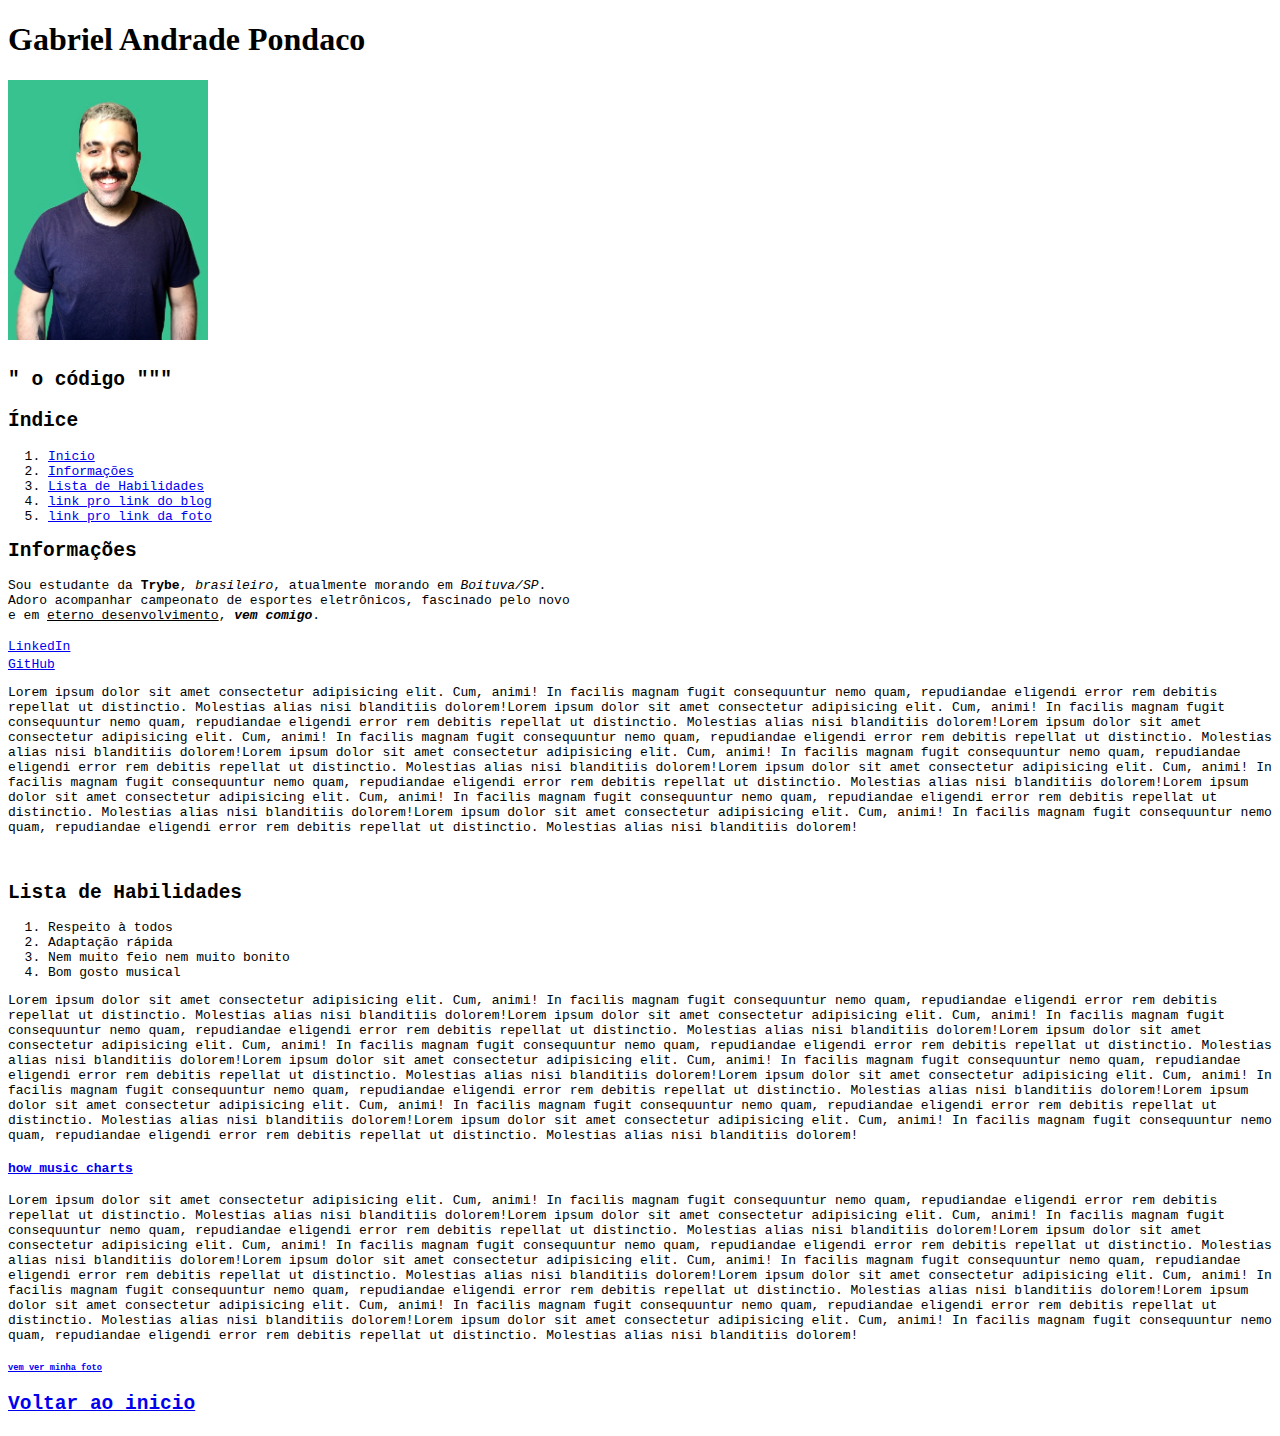
==== PortfolioWeb/index.html @ fa260ee7 "Pasta portfolio Web, primeiro dia de portfolio" ====
<!DOCTYPE html>
<html lang="pt-br">
<head>
    <meta charset="UTF-8">
    <meta http-equiv="X-UA-Compatible" content="IE=edge">
    <meta name="viewport" content="width=device-width, initial-scale=1.0">
    <title>Portfólio - Gabriel Pondaco</title>
</head>
<body>
    <h1 id="inicio">Gabriel Andrade Pondaco</h1> 
    <img id="foto" src="eu.jpg" width="200px" alt="Uma foto minha bem lindo, com fundo verde similar ao da Trybe.">

    <h2> <code>" o código <code> "<code>""</code> </h2>

    <h2>Índice</h2>
    <ol>
        <li><a href="#inicio">Inicio</a></li>
        <li><a href="#informacoes">Informações</a></li>
        <li><a href="#habilidades">Lista de Habilidades</a></li>
        <li><a href="#linkDoBlog">link pro link do blog</a></li>
        <li><a href="#linkDaFoto">link pro link da foto</a></li>





    </ol>
    
    <h2 id="informacoes">Informações</h2>
    <p>Sou estudante da <strong>Trybe</strong>, <i>brasileiro</i>, atualmente morando em <i>Boituva/SP</i>.
        <br> Adoro acompanhar campeonato de esportes eletrônicos, fascinado pelo novo
        <br> e em  <u>eterno desenvolvimento</u>, <b><i>vem comigo</i></b>.
    </p> 
    <a href="https://www.linkedin.com/in/gabrielpondaco/" target="_blank">LinkedIn</a>
    <br>
    <a href="https://github.com/gabrielpondaco" target="_blank">GitHub</a>

    <p>Lorem ipsum dolor sit amet consectetur adipisicing elit. Cum, animi! In facilis magnam fugit consequuntur nemo quam, repudiandae eligendi error rem debitis repellat ut distinctio. Molestias alias nisi blanditiis dolorem!Lorem ipsum dolor sit amet consectetur adipisicing elit. Cum, animi! In facilis magnam fugit consequuntur nemo quam, repudiandae eligendi error rem debitis repellat ut distinctio. Molestias alias nisi blanditiis dolorem!Lorem ipsum dolor sit amet consectetur adipisicing elit. Cum, animi! In facilis magnam fugit consequuntur nemo quam, repudiandae eligendi error rem debitis repellat ut distinctio. Molestias alias nisi blanditiis dolorem!Lorem ipsum dolor sit amet consectetur adipisicing elit. Cum, animi! In facilis magnam fugit consequuntur nemo quam, repudiandae eligendi error rem debitis repellat ut distinctio. Molestias alias nisi blanditiis dolorem!Lorem ipsum dolor sit amet consectetur adipisicing elit. Cum, animi! In facilis magnam fugit consequuntur nemo quam, repudiandae eligendi error rem debitis repellat ut distinctio. Molestias alias nisi blanditiis dolorem!Lorem ipsum dolor sit amet consectetur adipisicing elit. Cum, animi! In facilis magnam fugit consequuntur nemo quam, repudiandae eligendi error rem debitis repellat ut distinctio. Molestias alias nisi blanditiis dolorem!Lorem ipsum dolor sit amet consectetur adipisicing elit. Cum, animi! In facilis magnam fugit consequuntur nemo quam, repudiandae eligendi error rem debitis repellat ut distinctio. Molestias alias nisi blanditiis dolorem!</p>

    <br>
    <h2 id="habilidades">Lista de Habilidades</h2>
    <ol>
        <li>Respeito à todos</li>
        <li>Adaptação rápida</li>
        <li>Nem muito feio nem muito bonito</li>
        <li>Bom gosto musical</li>
    </ol>
    <p>Lorem ipsum dolor sit amet consectetur adipisicing elit. Cum, animi! In facilis magnam fugit consequuntur nemo quam, repudiandae eligendi error rem debitis repellat ut distinctio. Molestias alias nisi blanditiis dolorem!Lorem ipsum dolor sit amet consectetur adipisicing elit. Cum, animi! In facilis magnam fugit consequuntur nemo quam, repudiandae eligendi error rem debitis repellat ut distinctio. Molestias alias nisi blanditiis dolorem!Lorem ipsum dolor sit amet consectetur adipisicing elit. Cum, animi! In facilis magnam fugit consequuntur nemo quam, repudiandae eligendi error rem debitis repellat ut distinctio. Molestias alias nisi blanditiis dolorem!Lorem ipsum dolor sit amet consectetur adipisicing elit. Cum, animi! In facilis magnam fugit consequuntur nemo quam, repudiandae eligendi error rem debitis repellat ut distinctio. Molestias alias nisi blanditiis dolorem!Lorem ipsum dolor sit amet consectetur adipisicing elit. Cum, animi! In facilis magnam fugit consequuntur nemo quam, repudiandae eligendi error rem debitis repellat ut distinctio. Molestias alias nisi blanditiis dolorem!Lorem ipsum dolor sit amet consectetur adipisicing elit. Cum, animi! In facilis magnam fugit consequuntur nemo quam, repudiandae eligendi error rem debitis repellat ut distinctio. Molestias alias nisi blanditiis dolorem!Lorem ipsum dolor sit amet consectetur adipisicing elit. Cum, animi! In facilis magnam fugit consequuntur nemo quam, repudiandae eligendi error rem debitis repellat ut distinctio. Molestias alias nisi blanditiis dolorem!</p>



    <h4 id="linkDoBlog"><a href="https://blog.chartmetric.com/?gclid=CjwKCAiAs92MBhAXEiwAXTi258EXkvZZ9ilWllLFV41176HsTe-KluVMPftwWc4FC9UoAUyIoUBCHBoCaPcQAvD_BwE" target="_blank">how music charts</a> </h4>
    <p>Lorem ipsum dolor sit amet consectetur adipisicing elit. Cum, animi! In facilis magnam fugit consequuntur nemo quam, repudiandae eligendi error rem debitis repellat ut distinctio. Molestias alias nisi blanditiis dolorem!Lorem ipsum dolor sit amet consectetur adipisicing elit. Cum, animi! In facilis magnam fugit consequuntur nemo quam, repudiandae eligendi error rem debitis repellat ut distinctio. Molestias alias nisi blanditiis dolorem!Lorem ipsum dolor sit amet consectetur adipisicing elit. Cum, animi! In facilis magnam fugit consequuntur nemo quam, repudiandae eligendi error rem debitis repellat ut distinctio. Molestias alias nisi blanditiis dolorem!Lorem ipsum dolor sit amet consectetur adipisicing elit. Cum, animi! In facilis magnam fugit consequuntur nemo quam, repudiandae eligendi error rem debitis repellat ut distinctio. Molestias alias nisi blanditiis dolorem!Lorem ipsum dolor sit amet consectetur adipisicing elit. Cum, animi! In facilis magnam fugit consequuntur nemo quam, repudiandae eligendi error rem debitis repellat ut distinctio. Molestias alias nisi blanditiis dolorem!Lorem ipsum dolor sit amet consectetur adipisicing elit. Cum, animi! In facilis magnam fugit consequuntur nemo quam, repudiandae eligendi error rem debitis repellat ut distinctio. Molestias alias nisi blanditiis dolorem!Lorem ipsum dolor sit amet consectetur adipisicing elit. Cum, animi! In facilis magnam fugit consequuntur nemo quam, repudiandae eligendi error rem debitis repellat ut distinctio. Molestias alias nisi blanditiis dolorem!</p>
    <h6 id="linkDaFoto"><a href="#foto">vem ver minha foto</a></h6>

    <h2><a href="#inicio">Voltar ao inicio</a></h2>





</body>
</html>
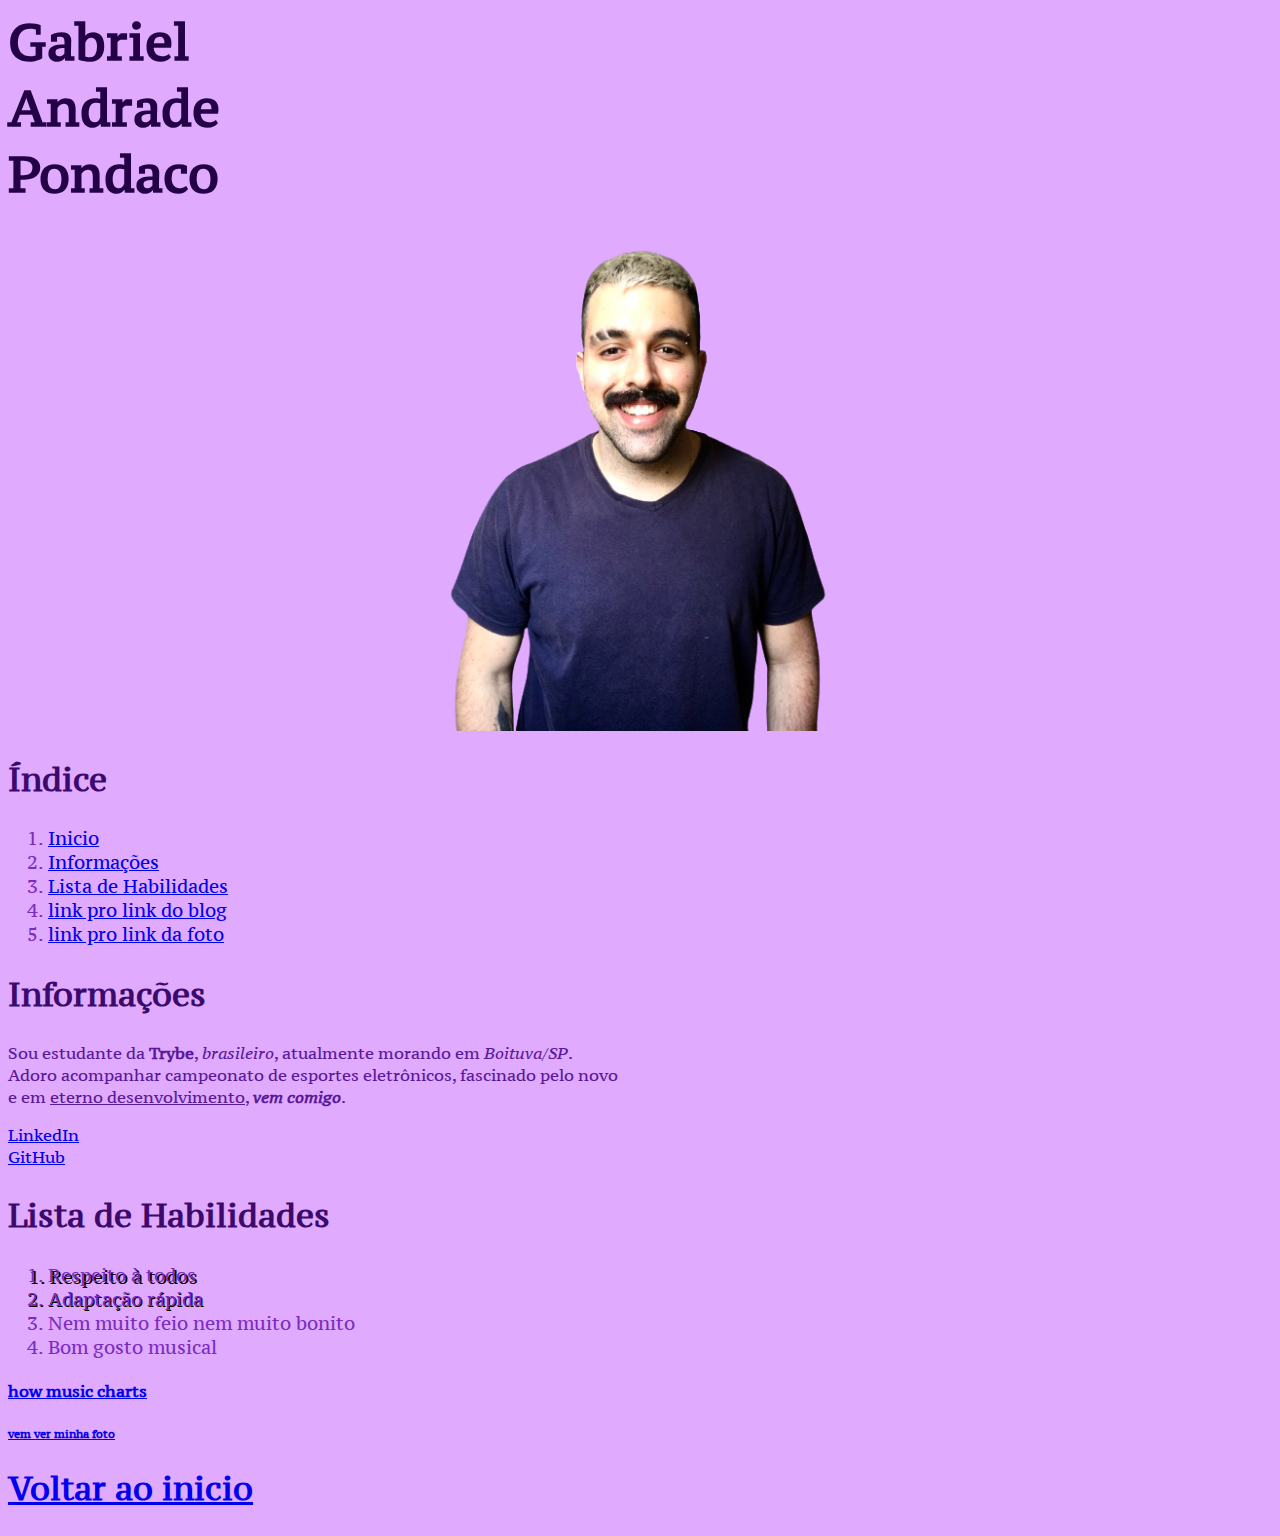
==== commit d4954f89: "criacao arquivo css, estilizacao da pagina" ====
--- a/PortfolioWeb/index.html
+++ b/PortfolioWeb/index.html
@@ -1,63 +1,72 @@
 <!DOCTYPE html>
 <html lang="pt-br">
-<head>
-    <meta charset="UTF-8">
-    <meta http-equiv="X-UA-Compatible" content="IE=edge">
-    <meta name="viewport" content="width=device-width, initial-scale=1.0">
+  <head>
+    <meta charset="UTF-8" />
+    <meta http-equiv="X-UA-Compatible" content="IE=edge" />
+    <meta name="viewport" content="width=device-width, initial-scale=1.0" />
     <title>Portfólio - Gabriel Pondaco</title>
-</head>
-<body>
-    <h1 id="inicio">Gabriel Andrade Pondaco</h1> 
-    <img id="foto" src="eu.jpg" width="200px" alt="Uma foto minha bem lindo, com fundo verde similar ao da Trybe.">
+    <link rel="stylesheet" type="text/css" href="style.css" />
 
-    <h2> <code>" o código <code> "<code>""</code> </h2>
+    <style>
+      @import url("https://fonts.googleapis.com/css2?family=PT+Serif+Caption&display=swap");
+    </style>
+  </head>
+  <body>
+    <h1 id="inicio">
+      Gabriel <br />
+      Andrade <br />
+      Pondaco
+    </h1>
+    <img
+      id="foto"
+      src="euSemfundo.png"
+      width="200px"
+      alt="Uma foto minha bem lindo"
+    />
 
-    <h2>Índice</h2>
-    <ol>
-        <li><a href="#inicio">Inicio</a></li>
-        <li><a href="#informacoes">Informações</a></li>
-        <li><a href="#habilidades">Lista de Habilidades</a></li>
-        <li><a href="#linkDoBlog">link pro link do blog</a></li>
-        <li><a href="#linkDaFoto">link pro link da foto</a></li>
+    <h2 id="indice">Índice</h2>
+    <ol class="listas" id="listaIndice">
+      <li><a href="#inicio">Inicio</a></li>
+      <li><a href="#informacoes">Informações</a></li>
+      <li><a href="#habilidades">Lista de Habilidades</a></li>
+      <li><a href="#linkDoBlog">link pro link do blog</a></li>
+      <li><a href="#linkDaFoto">link pro link da foto</a></li>
+    </ol>
 
-
-
-
-
-    </ol>
-    
     <h2 id="informacoes">Informações</h2>
-    <p>Sou estudante da <strong>Trybe</strong>, <i>brasileiro</i>, atualmente morando em <i>Boituva/SP</i>.
-        <br> Adoro acompanhar campeonato de esportes eletrônicos, fascinado pelo novo
-        <br> e em  <u>eterno desenvolvimento</u>, <b><i>vem comigo</i></b>.
-    </p> 
-    <a href="https://www.linkedin.com/in/gabrielpondaco/" target="_blank">LinkedIn</a>
-    <br>
+    <p>
+      Sou estudante da <strong>Trybe</strong>, <i>brasileiro</i>, atualmente
+      morando em <i>Boituva/SP</i>. <br />
+      Adoro acompanhar campeonato de esportes eletrônicos, fascinado pelo novo
+      <br />
+      e em <u>eterno desenvolvimento</u>, <b><i>vem comigo</i></b
+      >.
+    </p>
+    <a href="https://www.linkedin.com/in/gabrielpondaco/" target="_blank"
+      >LinkedIn</a
+    >
+    <br />
     <a href="https://github.com/gabrielpondaco" target="_blank">GitHub</a>
 
-    <p>Lorem ipsum dolor sit amet consectetur adipisicing elit. Cum, animi! In facilis magnam fugit consequuntur nemo quam, repudiandae eligendi error rem debitis repellat ut distinctio. Molestias alias nisi blanditiis dolorem!Lorem ipsum dolor sit amet consectetur adipisicing elit. Cum, animi! In facilis magnam fugit consequuntur nemo quam, repudiandae eligendi error rem debitis repellat ut distinctio. Molestias alias nisi blanditiis dolorem!Lorem ipsum dolor sit amet consectetur adipisicing elit. Cum, animi! In facilis magnam fugit consequuntur nemo quam, repudiandae eligendi error rem debitis repellat ut distinctio. Molestias alias nisi blanditiis dolorem!Lorem ipsum dolor sit amet consectetur adipisicing elit. Cum, animi! In facilis magnam fugit consequuntur nemo quam, repudiandae eligendi error rem debitis repellat ut distinctio. Molestias alias nisi blanditiis dolorem!Lorem ipsum dolor sit amet consectetur adipisicing elit. Cum, animi! In facilis magnam fugit consequuntur nemo quam, repudiandae eligendi error rem debitis repellat ut distinctio. Molestias alias nisi blanditiis dolorem!Lorem ipsum dolor sit amet consectetur adipisicing elit. Cum, animi! In facilis magnam fugit consequuntur nemo quam, repudiandae eligendi error rem debitis repellat ut distinctio. Molestias alias nisi blanditiis dolorem!Lorem ipsum dolor sit amet consectetur adipisicing elit. Cum, animi! In facilis magnam fugit consequuntur nemo quam, repudiandae eligendi error rem debitis repellat ut distinctio. Molestias alias nisi blanditiis dolorem!</p>
+    <br />
+    <h2 id="habilidades">Lista de Habilidades</h2>
+    <ol class="listas" id="listaHabilidades">
+      <li class="respect">Respeito à todos</li>
+      <li class="adaptation">Adaptação rápida</li>
+      <li>Nem muito feio nem muito bonito</li>
+      <li>Bom gosto musical</li>
+    </ol>
 
-    <br>
-    <h2 id="habilidades">Lista de Habilidades</h2>
-    <ol>
-        <li>Respeito à todos</li>
-        <li>Adaptação rápida</li>
-        <li>Nem muito feio nem muito bonito</li>
-        <li>Bom gosto musical</li>
-    </ol>
-    <p>Lorem ipsum dolor sit amet consectetur adipisicing elit. Cum, animi! In facilis magnam fugit consequuntur nemo quam, repudiandae eligendi error rem debitis repellat ut distinctio. Molestias alias nisi blanditiis dolorem!Lorem ipsum dolor sit amet consectetur adipisicing elit. Cum, animi! In facilis magnam fugit consequuntur nemo quam, repudiandae eligendi error rem debitis repellat ut distinctio. Molestias alias nisi blanditiis dolorem!Lorem ipsum dolor sit amet consectetur adipisicing elit. Cum, animi! In facilis magnam fugit consequuntur nemo quam, repudiandae eligendi error rem debitis repellat ut distinctio. Molestias alias nisi blanditiis dolorem!Lorem ipsum dolor sit amet consectetur adipisicing elit. Cum, animi! In facilis magnam fugit consequuntur nemo quam, repudiandae eligendi error rem debitis repellat ut distinctio. Molestias alias nisi blanditiis dolorem!Lorem ipsum dolor sit amet consectetur adipisicing elit. Cum, animi! In facilis magnam fugit consequuntur nemo quam, repudiandae eligendi error rem debitis repellat ut distinctio. Molestias alias nisi blanditiis dolorem!Lorem ipsum dolor sit amet consectetur adipisicing elit. Cum, animi! In facilis magnam fugit consequuntur nemo quam, repudiandae eligendi error rem debitis repellat ut distinctio. Molestias alias nisi blanditiis dolorem!Lorem ipsum dolor sit amet consectetur adipisicing elit. Cum, animi! In facilis magnam fugit consequuntur nemo quam, repudiandae eligendi error rem debitis repellat ut distinctio. Molestias alias nisi blanditiis dolorem!</p>
+    <h4 id="linkDoBlog">
+      <a
+        href="https://blog.chartmetric.com/?gclid=CjwKCAiAs92MBhAXEiwAXTi258EXkvZZ9ilWllLFV41176HsTe-KluVMPftwWc4FC9UoAUyIoUBCHBoCaPcQAvD_BwE"
+        target="_blank"
+        >how music charts</a
+      >
+    </h4>
 
-
-
-    <h4 id="linkDoBlog"><a href="https://blog.chartmetric.com/?gclid=CjwKCAiAs92MBhAXEiwAXTi258EXkvZZ9ilWllLFV41176HsTe-KluVMPftwWc4FC9UoAUyIoUBCHBoCaPcQAvD_BwE" target="_blank">how music charts</a> </h4>
-    <p>Lorem ipsum dolor sit amet consectetur adipisicing elit. Cum, animi! In facilis magnam fugit consequuntur nemo quam, repudiandae eligendi error rem debitis repellat ut distinctio. Molestias alias nisi blanditiis dolorem!Lorem ipsum dolor sit amet consectetur adipisicing elit. Cum, animi! In facilis magnam fugit consequuntur nemo quam, repudiandae eligendi error rem debitis repellat ut distinctio. Molestias alias nisi blanditiis dolorem!Lorem ipsum dolor sit amet consectetur adipisicing elit. Cum, animi! In facilis magnam fugit consequuntur nemo quam, repudiandae eligendi error rem debitis repellat ut distinctio. Molestias alias nisi blanditiis dolorem!Lorem ipsum dolor sit amet consectetur adipisicing elit. Cum, animi! In facilis magnam fugit consequuntur nemo quam, repudiandae eligendi error rem debitis repellat ut distinctio. Molestias alias nisi blanditiis dolorem!Lorem ipsum dolor sit amet consectetur adipisicing elit. Cum, animi! In facilis magnam fugit consequuntur nemo quam, repudiandae eligendi error rem debitis repellat ut distinctio. Molestias alias nisi blanditiis dolorem!Lorem ipsum dolor sit amet consectetur adipisicing elit. Cum, animi! In facilis magnam fugit consequuntur nemo quam, repudiandae eligendi error rem debitis repellat ut distinctio. Molestias alias nisi blanditiis dolorem!Lorem ipsum dolor sit amet consectetur adipisicing elit. Cum, animi! In facilis magnam fugit consequuntur nemo quam, repudiandae eligendi error rem debitis repellat ut distinctio. Molestias alias nisi blanditiis dolorem!</p>
     <h6 id="linkDaFoto"><a href="#foto">vem ver minha foto</a></h6>
 
     <h2><a href="#inicio">Voltar ao inicio</a></h2>
-
-
-
-
-
-</body>
-</html>+  </body>
+</html>
--- a/PortfolioWeb/style.css
+++ b/PortfolioWeb/style.css
@@ -0,0 +1,51 @@
+body {
+    background-color: #E0AAFF;
+    font-family: 'PT Serif Caption', serif;
+    
+}
+
+#foto {
+    display: block;
+    margin-left: auto;
+    margin-right: auto;
+    width: 32%;
+}
+      
+#indice {
+    /* color: #5A189A; */
+
+}
+
+h2 {
+    color: #3C096C;
+    font-size: 32px;
+}
+
+.listas {
+    color: #7B2CBF;
+    font-size: 18px;
+}
+
+p {
+    font-size: 16px;
+    color: #5A189A;
+
+}
+
+.respect {
+    text-shadow: 2px 2px black;
+}
+
+.adaptation {
+    text-shadow: 1px 1px black;
+}
+
+
+
+
+#inicio {
+    text-align: center;
+    font-size: 50px;
+    color: #240046;
+    display: inline;
+}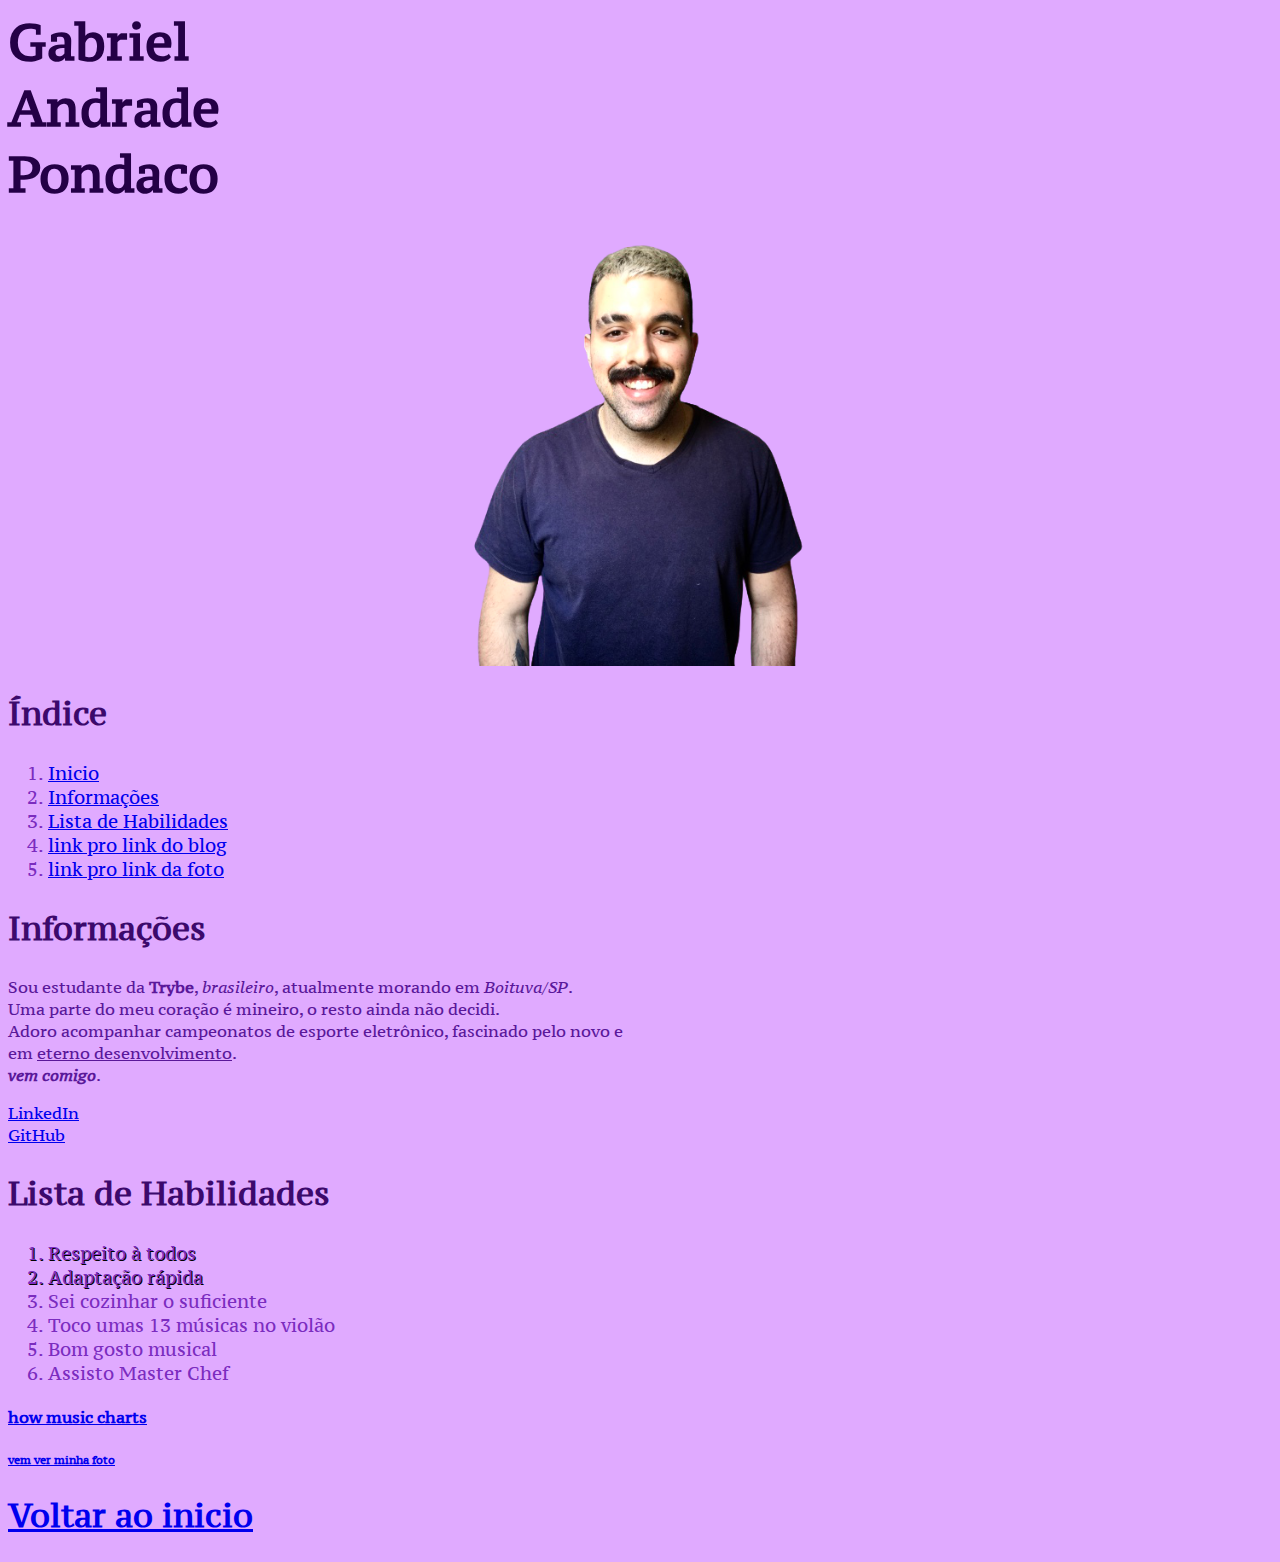
==== commit fc9c91a2: "apenas umas ediçoes nas informaçoes" ====
--- a/PortfolioWeb/index.html
+++ b/PortfolioWeb/index.html
@@ -36,10 +36,7 @@
     <h2 id="informacoes">Informações</h2>
     <p>
       Sou estudante da <strong>Trybe</strong>, <i>brasileiro</i>, atualmente
-      morando em <i>Boituva/SP</i>. <br />
-      Adoro acompanhar campeonato de esportes eletrônicos, fascinado pelo novo
-      <br />
-      e em <u>eterno desenvolvimento</u>, <b><i>vem comigo</i></b
+      morando em <i>Boituva/SP</i>. <br /> Uma parte do meu coração é mineiro, o resto ainda não decidi. <br> Adoro acompanhar campeonatos de esporte eletrônico, fascinado pelo novo e <br> em <u>eterno desenvolvimento</u>. <br> <b><i>vem comigo</i></b
       >.
     </p>
     <a href="https://www.linkedin.com/in/gabrielpondaco/" target="_blank"
@@ -53,8 +50,10 @@
     <ol class="listas" id="listaHabilidades">
       <li class="respect">Respeito à todos</li>
       <li class="adaptation">Adaptação rápida</li>
-      <li>Nem muito feio nem muito bonito</li>
+      <li>Sei cozinhar o suficiente</li>
+      <li>Toco umas 13 músicas no violão</li>
       <li>Bom gosto musical</li>
+      <li>Assisto Master Chef</li>
     </ol>
 
     <h4 id="linkDoBlog">
--- a/PortfolioWeb/style.css
+++ b/PortfolioWeb/style.css
@@ -8,7 +8,7 @@
     display: block;
     margin-left: auto;
     margin-right: auto;
-    width: 32%;
+    width: 28%;
 }
       
 #indice {
@@ -33,7 +33,7 @@
 }
 
 .respect {
-    text-shadow: 2px 2px black;
+    text-shadow: 1px 1px black;
 }
 
 .adaptation {
